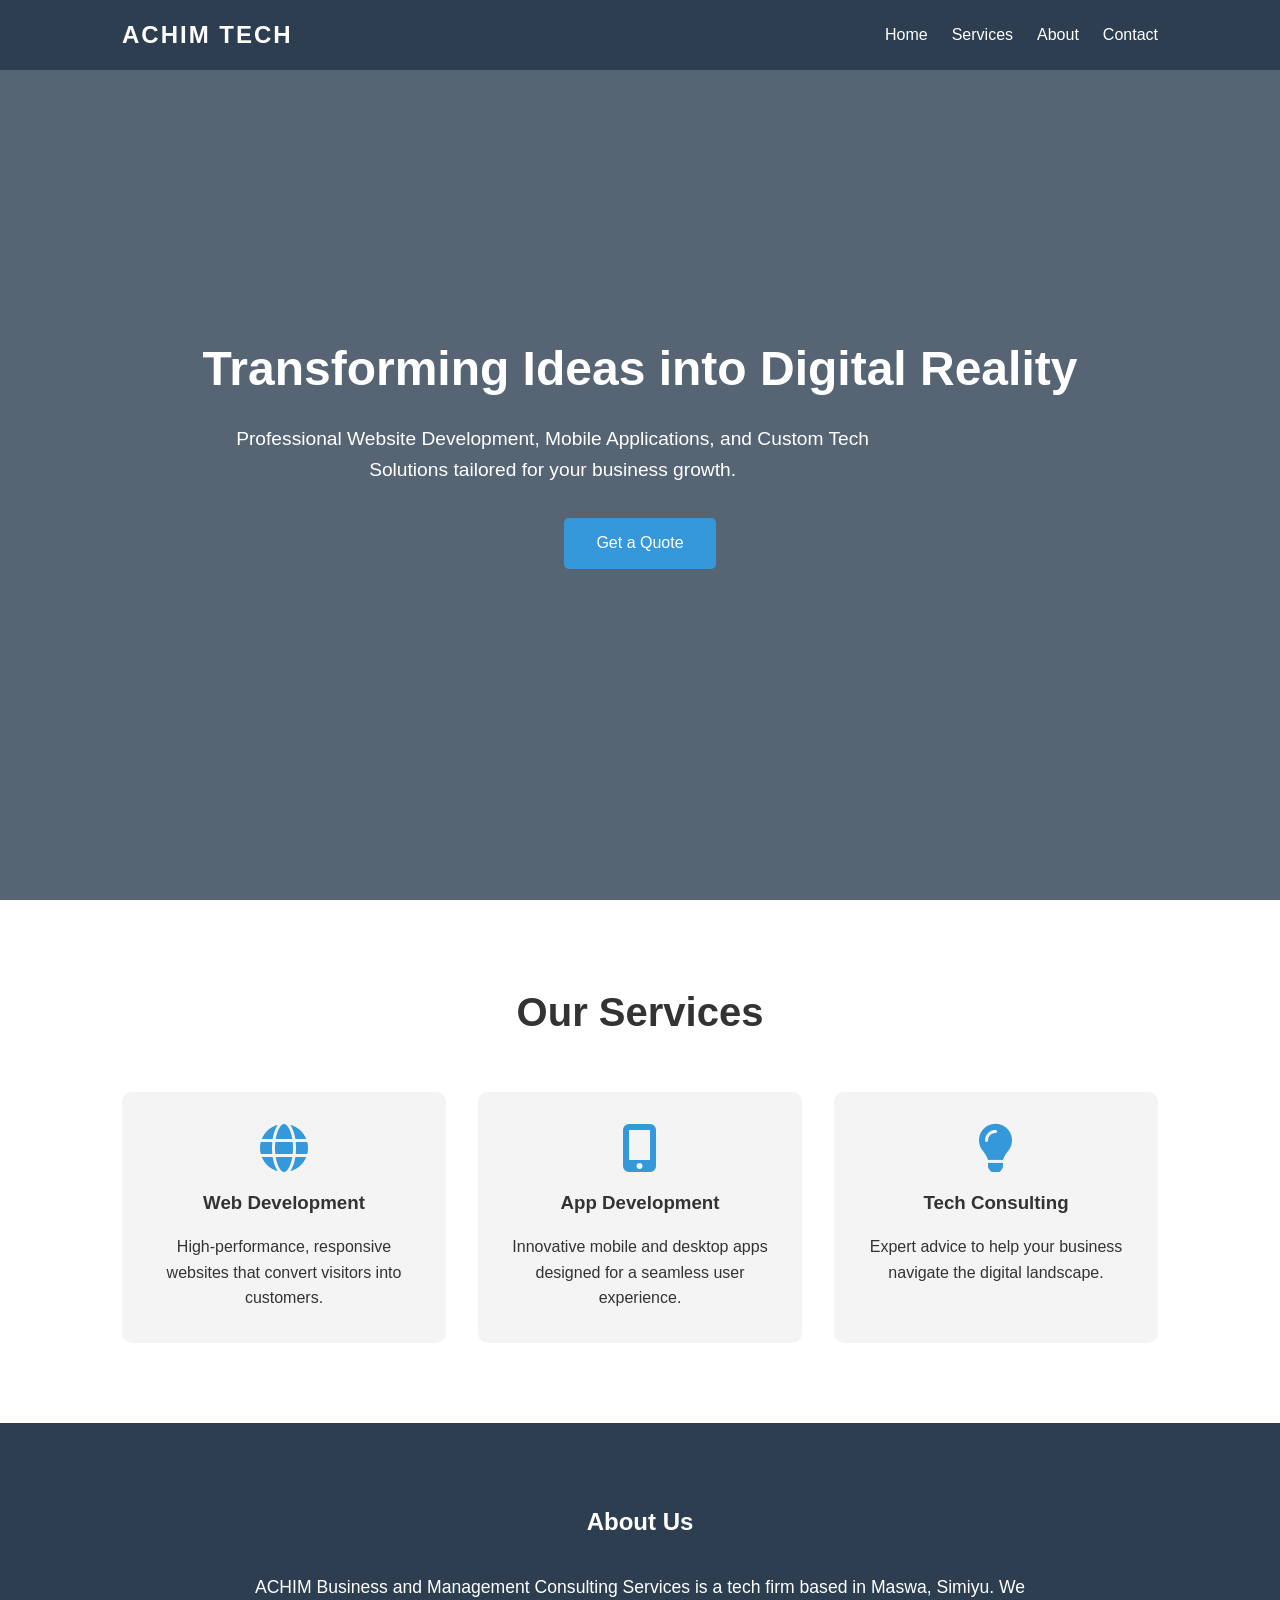
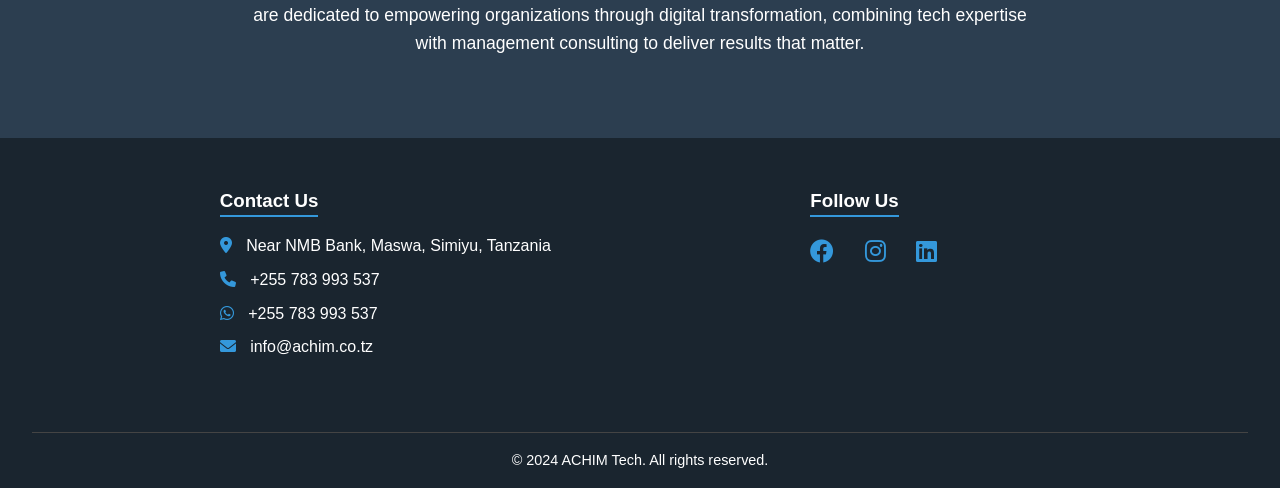
==== public/index.html @ 1b863cc3 "Initial commit: ACHIM Tech Website" ====
<!DOCTYPE html>
<html lang="en">
<head>
    <meta charset="UTF-8">
    <meta name="viewport" content="width=device-width, initial-scale=1.0">
    <title>ACHIM TECH | Web & App Development Maswa</title>
    <meta name="description" content="Professional Website Development, Mobile Applications, and Tech Solutions in Maswa, Simiyu. Near NMB Bank.">
    <!-- Open Graph for Social Media -->
    <meta property="og:title" content="ACHIM Business and Management Consulting Services">
    <meta property="og:description" content="Transforming Ideas into Digital Reality. Contact us for custom apps and websites.">
    <meta property="og:type" content="website">
    <link rel="stylesheet" href="style.css">
    <link rel="stylesheet" href="https://cdnjs.cloudflare.com/ajax/libs/font-awesome/6.0.0/css/all.min.css">
</head>
<body>
    <header>
        <nav>
            <div class="logo">ACHIM TECH</div>
            <ul>
                <li><a href="#home">Home</a></li>
                <li><a href="#services">Services</a></li>
                <li><a href="#about">About</a></li>
                <li><a href="#contact">Contact</a></li>
            </ul>
        </nav>
    </header>

    <section id="home" class="hero">
        <div class="hero-content">
            <h1>Transforming Ideas into Digital Reality</h1>
            <p>Professional Website Development, Mobile Applications, and Custom Tech Solutions tailored for your business growth.</p>
            <a href="https://wa.me/255783993537" class="btn">Get a Quote</a>
        </div>
    </section>

    <section id="services" class="services">
        <h2>Our Services</h2>
        <div class="service-grid">
            <div class="service-card">
                <i class="fas fa-globe"></i>
                <h3>Web Development</h3>
                <p>High-performance, responsive websites that convert visitors into customers.</p>
            </div>
            <div class="service-card">
                <i class="fas fa-mobile-alt"></i>
                <h3>App Development</h3>
                <p>Innovative mobile and desktop apps designed for a seamless user experience.</p>
            </div>
            <div class="service-card">
                <i class="fas fa-lightbulb"></i>
                <h3>Tech Consulting</h3>
                <p>Expert advice to help your business navigate the digital landscape.</p>
            </div>
        </div>
    </section>

    <section id="about" class="about">
        <h2>About Us</h2>
        <p>ACHIM Business and Management Consulting Services is a tech firm based in Maswa, Simiyu. We are dedicated to empowering organizations through digital transformation, combining tech expertise with management consulting to deliver results that matter.</p>
    </section>

    <footer id="contact">
        <div class="footer-content">
            <div class="footer-section">
                <h3>Contact Us</h3>
                <p><i class="fas fa-map-marker-alt"></i> Near NMB Bank, Maswa, Simiyu, Tanzania</p>
                <p><i class="fas fa-phone"></i> +255 783 993 537</p>
                <p><i class="fab fa-whatsapp"></i> +255 783 993 537</p>
                <p><i class="fas fa-envelope"></i> info@achim.co.tz</p>
            </div>
            <div class="footer-section">
                <h3>Follow Us</h3>
                <div class="social-links">
                    <a href="#"><i class="fab fa-facebook"></i></a>
                    <a href="#"><i class="fab fa-instagram"></i></a>
                    <a href="#"><i class="fab fa-linkedin"></i></a>
                </div>
            </div>
        </div>
        <div class="footer-bottom">
            &copy; 2024 ACHIM Tech. All rights reserved.
        </div>
    </footer>
</body>
</html>
---- public/style.css ----
/* Basic Reset */
* {
    margin: 0;
    padding: 0;
    box-sizing: border-box;
}

body {
    font-family: 'Segoe UI', Tahoma, Geneva, Verdana, sans-serif;
    line-height: 1.6;
    color: #333;
    scroll-behavior: smooth;
}

/* Header & Navigation */
header {
    background: #2c3e50;
    color: #fff;
    padding: 1rem 0;
    position: fixed;
    width: 100%;
    top: 0;
    z-index: 1000;
}

nav {
    display: flex;
    justify-content: space-between;
    align-items: center;
    max-width: 1100px;
    margin: auto;
    padding: 0 2rem;
}

.logo {
    font-size: 1.5rem;
    font-weight: bold;
    letter-spacing: 2px;
}

nav ul {
    display: flex;
    list-style: none;
}

nav ul li {
    margin-left: 1.5rem;
}

nav ul li a {
    color: #fff;
    text-decoration: none;
    font-weight: 500;
    transition: color 0.3s;
}

nav ul li a:hover {
    color: #3498db;
}

/* Hero Section */
.hero {
    height: 100vh;
    background: linear-gradient(rgba(44, 62, 80, 0.8), rgba(44, 62, 80, 0.8)), url('https://images.unsplash.com/photo-1451187580459-43490279c0fa?ixlib=rb-1.2.1&auto=format&fit=crop&w=1350&q=80');
    background-size: cover;
    background-position: center;
    display: flex;
    justify-content: center;
    align-items: center;
    text-align: center;
    color: #fff;
}

.hero-content h1 {
    font-size: 3rem;
    margin-bottom: 1rem;
}

.hero-content p {
    font-size: 1.2rem;
    margin-bottom: 2rem;
    max-width: 700px;
}

.btn {
    display: inline-block;
    background: #3498db;
    color: #fff;
    padding: 0.8rem 2rem;
    text-decoration: none;
    border-radius: 5px;
    transition: background 0.3s;
}

.btn:hover {
    background: #2980b9;
}

/* Services Section */
.services {
    padding: 5rem 2rem;
    max-width: 1100px;
    margin: auto;
    text-align: center;
}

.services h2 {
    margin-bottom: 3rem;
    font-size: 2.5rem;
}

.service-grid {
    display: grid;
    grid-template-columns: repeat(auto-fit, minmax(250px, 1fr));
    gap: 2rem;
}

.service-card {
    padding: 2rem;
    background: #f4f4f4;
    border-radius: 10px;
    transition: transform 0.3s;
}

.service-card:hover {
    transform: translateY(-10px);
}

.service-card i {
    font-size: 3rem;
    color: #3498db;
    margin-bottom: 1rem;
}

.service-card h3 {
    margin-bottom: 1rem;
}

/* About Section */
.about {
    background: #2c3e50;
    color: #fff;
    padding: 5rem 2rem;
    text-align: center;
}

.about h2 {
    margin-bottom: 2rem;
}

.about p {
    max-width: 800px;
    margin: auto;
    font-size: 1.1rem;
}

/* Footer Section */
footer {
    background: #1a252f;
    color: #fff;
    padding: 3rem 2rem 1rem;
}

.footer-content {
    display: flex;
    justify-content: space-around;
    flex-wrap: wrap;
    max-width: 1100px;
    margin: auto;
}

.footer-section {
    margin-bottom: 2rem;
    min-width: 250px;
}

.footer-section h3 {
    margin-bottom: 1rem;
    border-bottom: 2px solid #3498db;
    display: inline-block;
}

.footer-section p {
    margin-bottom: 0.5rem;
}

.footer-section i {
    margin-right: 10px;
    color: #3498db;
}

.social-links a {
    color: #fff;
    font-size: 1.5rem;
    margin-right: 1rem;
    transition: color 0.3s;
}

.social-links a:hover {
    color: #3498db;
}

.footer-bottom {
    text-align: center;
    margin-top: 2rem;
    padding-top: 1rem;
    border-top: 1px solid #444;
    font-size: 0.9rem;
}

/* Mobile Responsive */
@media (max-width: 768px) {
    nav {
        flex-direction: column;
    }
    nav ul {
        margin-top: 1rem;
    }
    nav ul li {
        margin: 0 0.5rem;
    }
    .hero-content h1 {
        font-size: 2rem;
    }
}
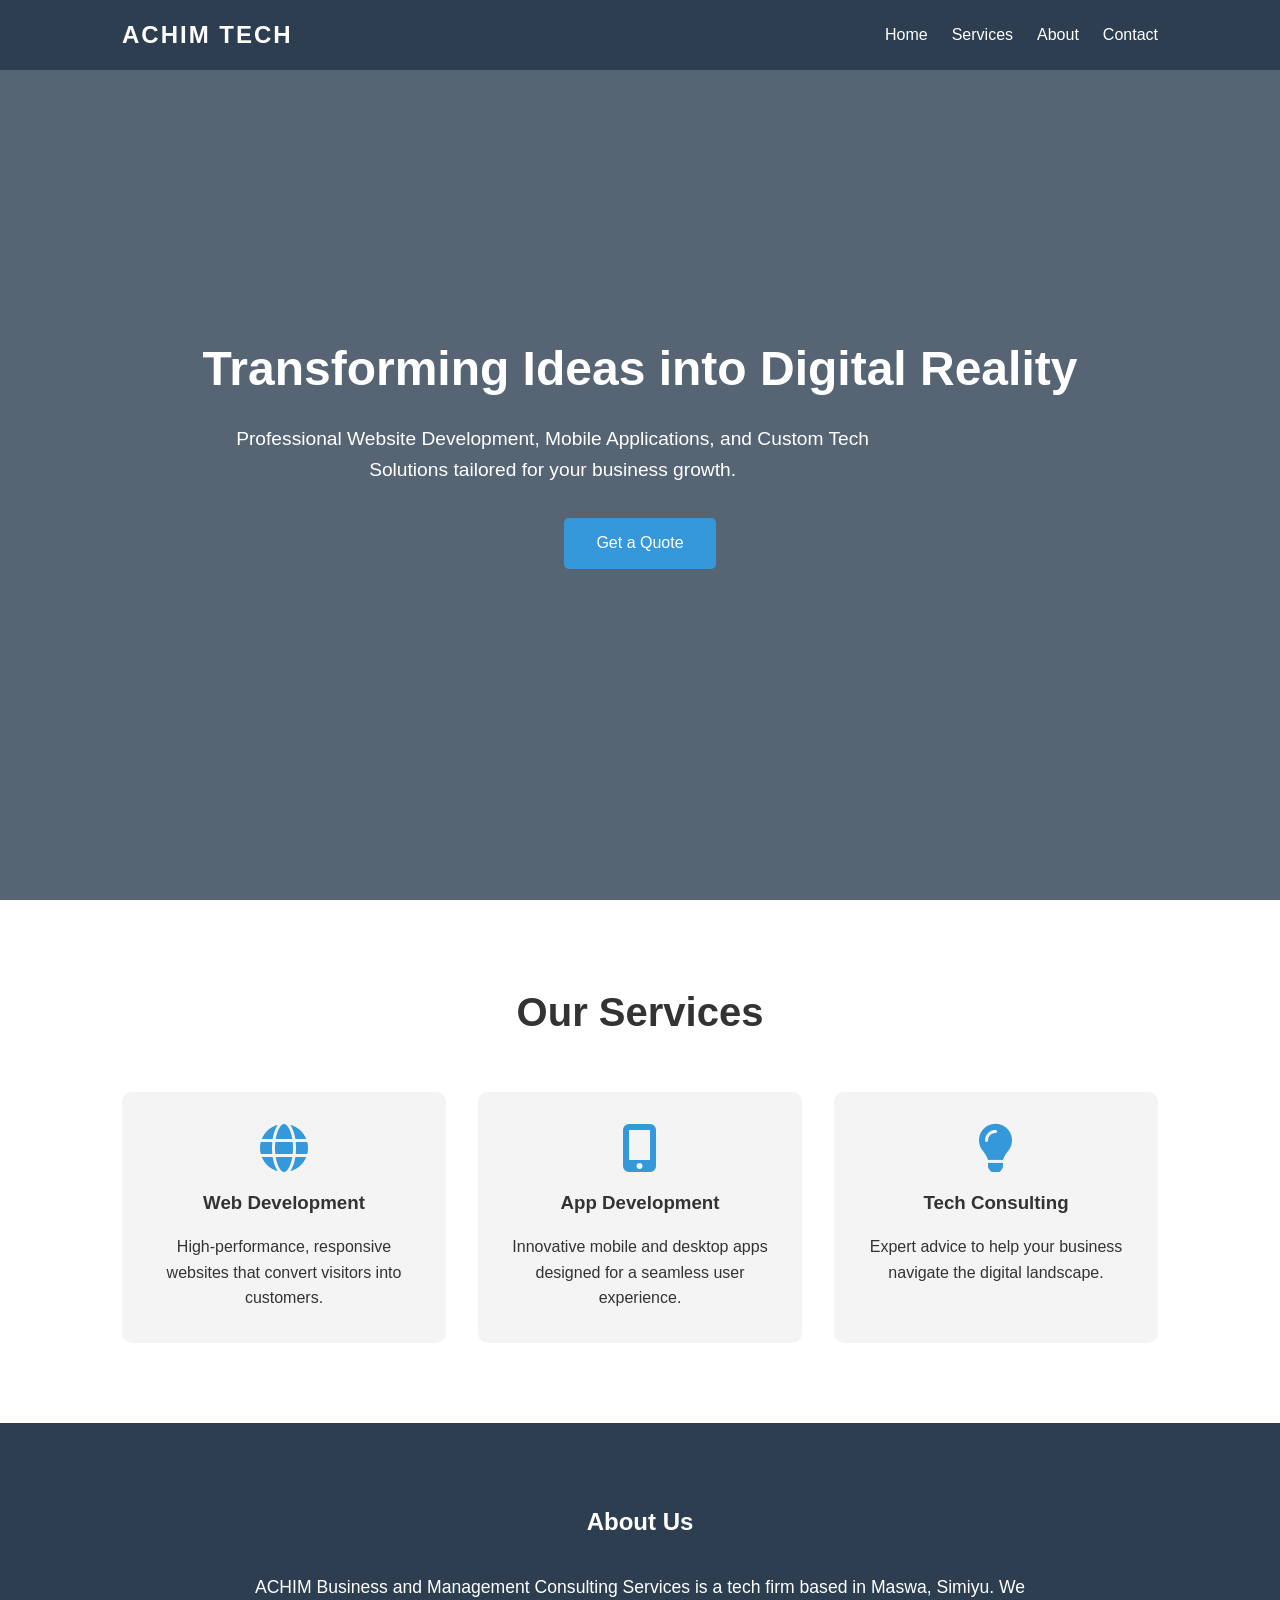
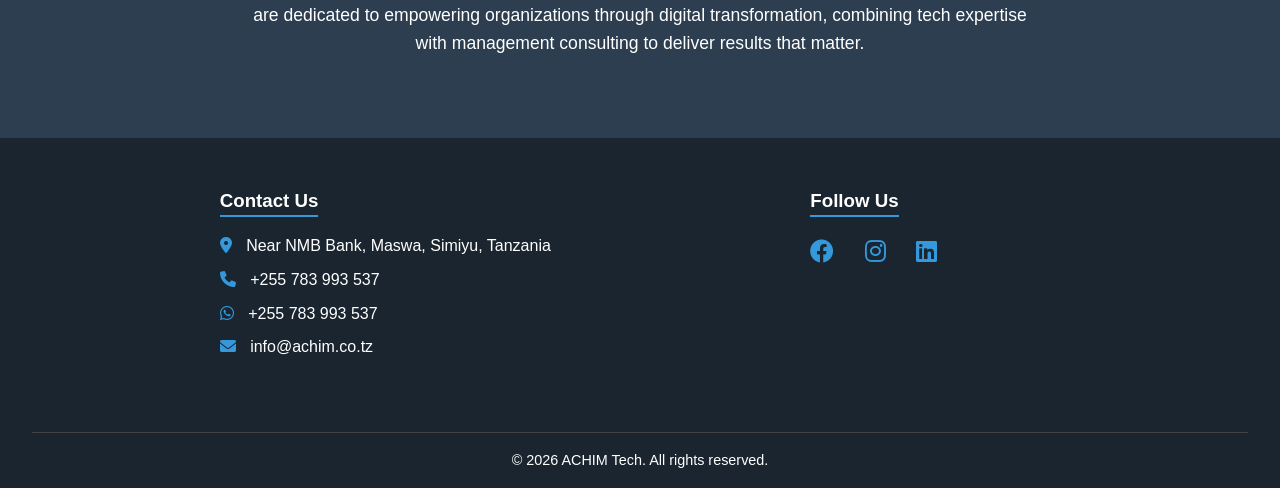
==== commit 2da3bc37: "Update footer year to 2026" ====
--- a/public/index.html
+++ b/public/index.html
@@ -78,7 +78,7 @@
             </div>
         </div>
         <div class="footer-bottom">
-            &copy; 2024 ACHIM Tech. All rights reserved.
+            &copy; 2026 ACHIM Tech. All rights reserved.
         </div>
     </footer>
 </body>
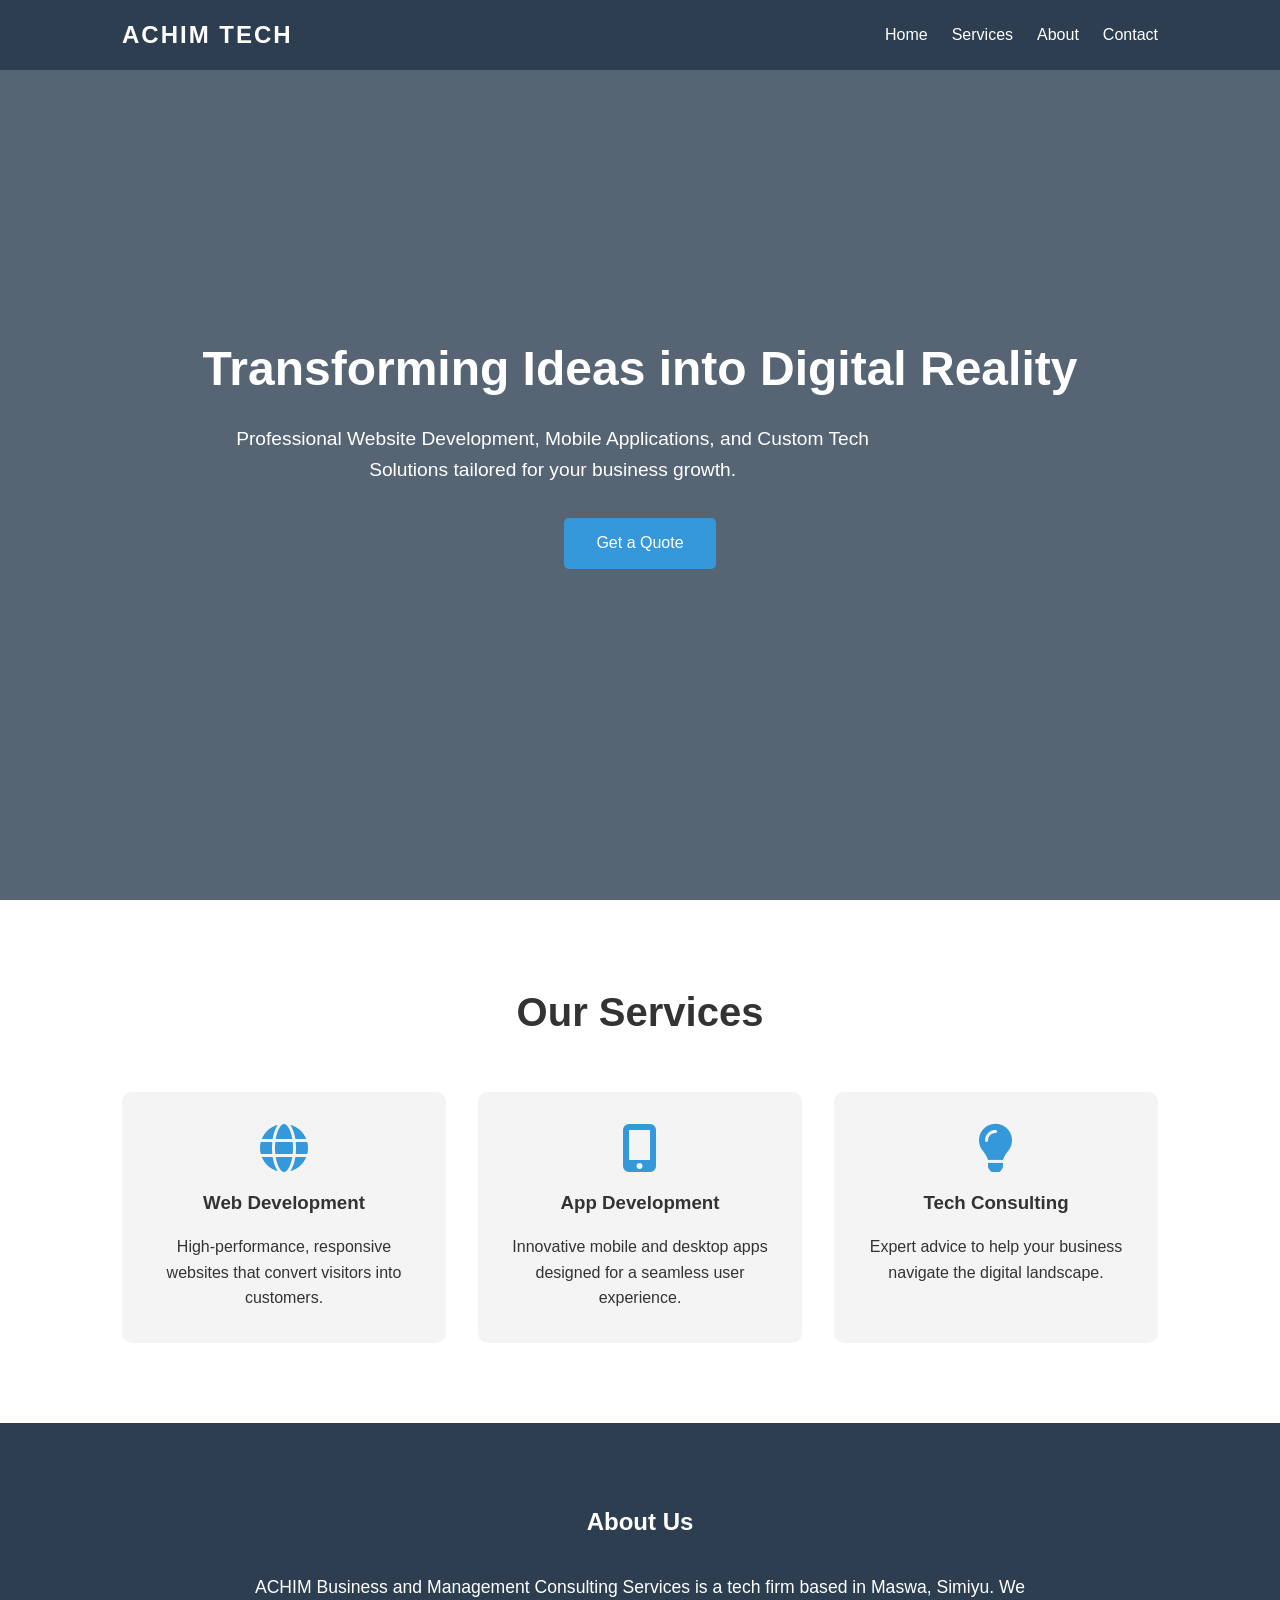
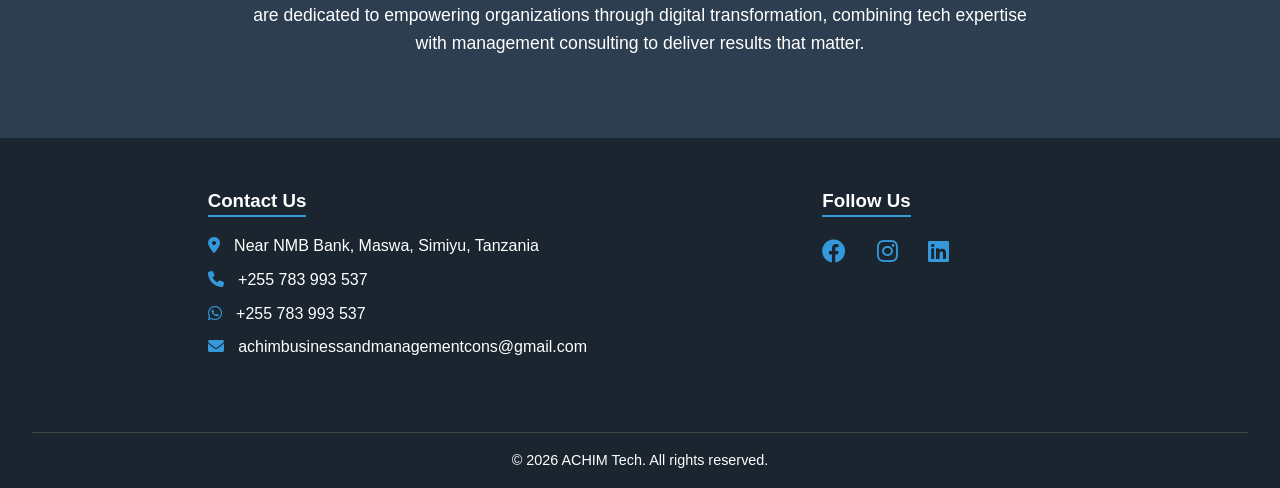
==== commit 91132804: "Update contact email" ====
--- a/public/index.html
+++ b/public/index.html
@@ -66,7 +66,7 @@
                 <p><i class="fas fa-map-marker-alt"></i> Near NMB Bank, Maswa, Simiyu, Tanzania</p>
                 <p><i class="fas fa-phone"></i> +255 783 993 537</p>
                 <p><i class="fab fa-whatsapp"></i> +255 783 993 537</p>
-                <p><i class="fas fa-envelope"></i> info@achim.co.tz</p>
+                <p><i class="fas fa-envelope"></i> <a href="mailto:achimbusinessandmanagementcons@gmail.com" style="color: inherit; text-decoration: none;">achimbusinessandmanagementcons@gmail.com</a></p>
             </div>
             <div class="footer-section">
                 <h3>Follow Us</h3>
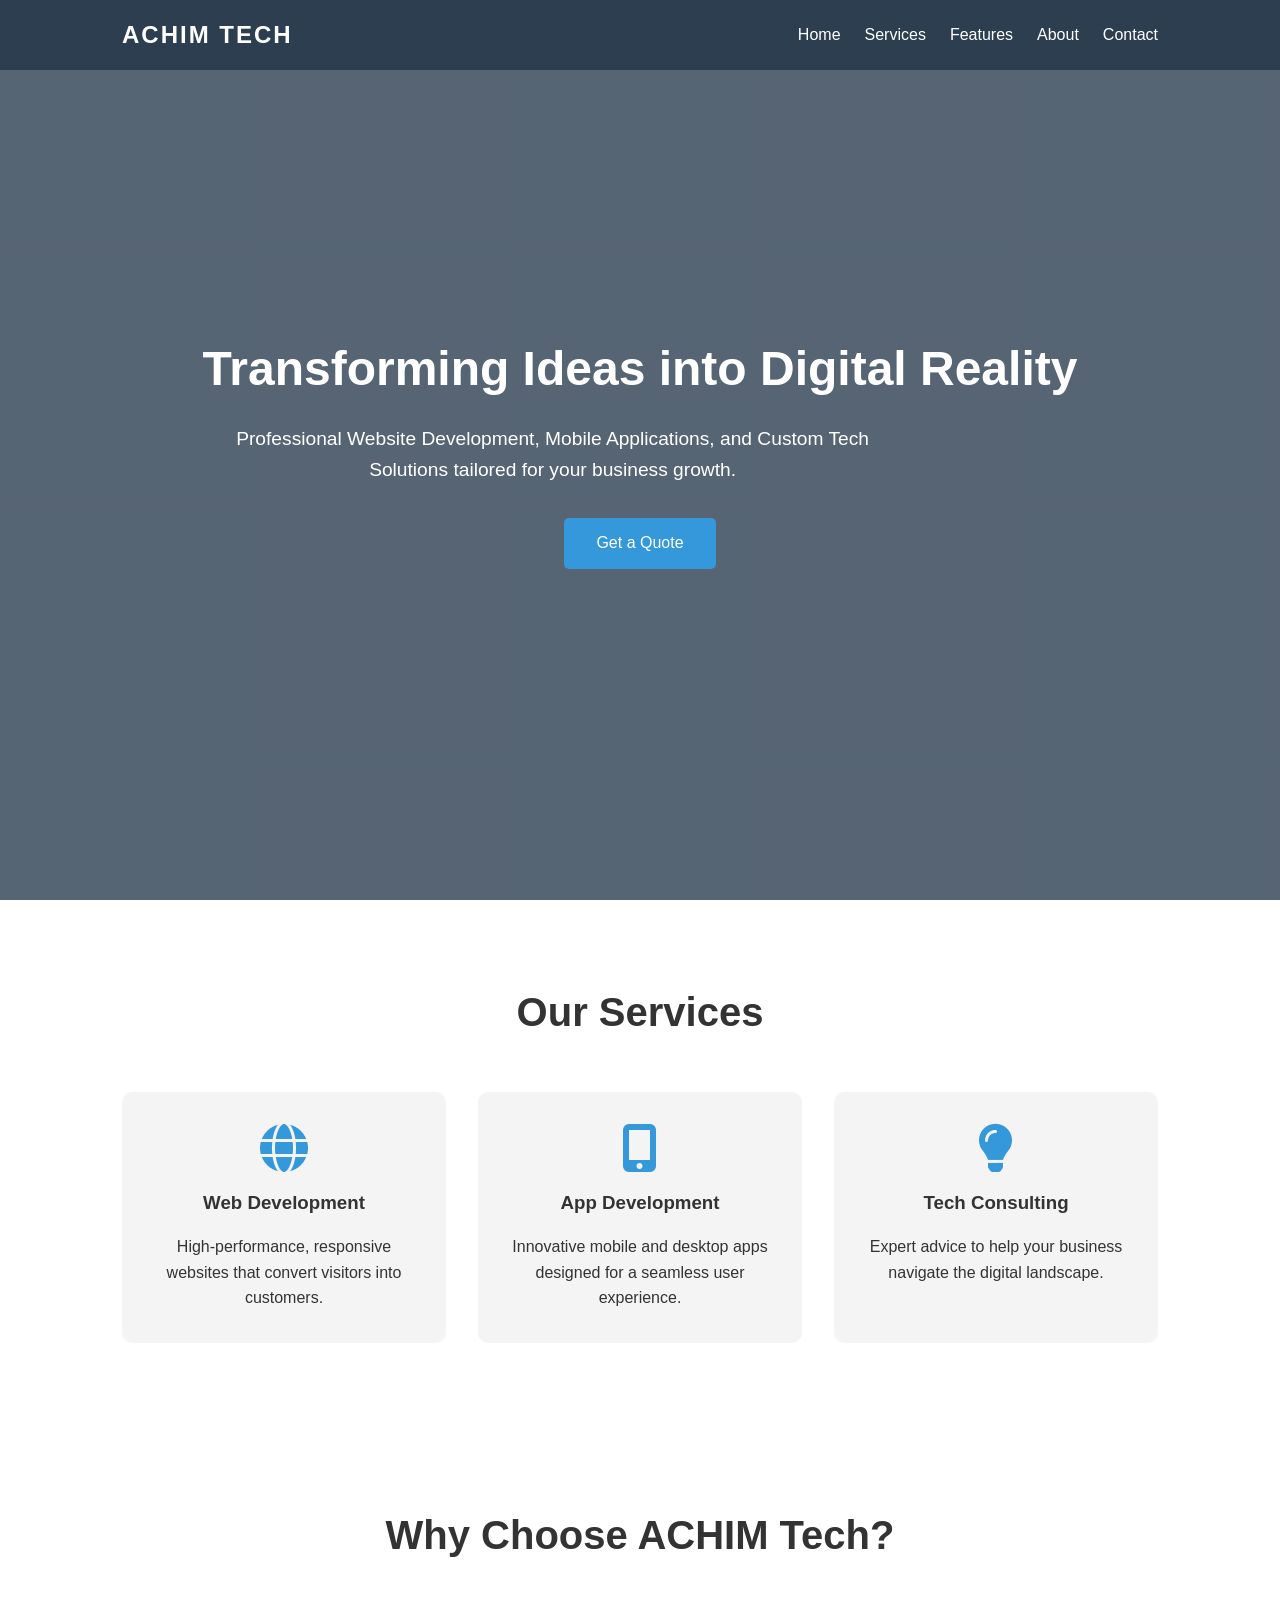
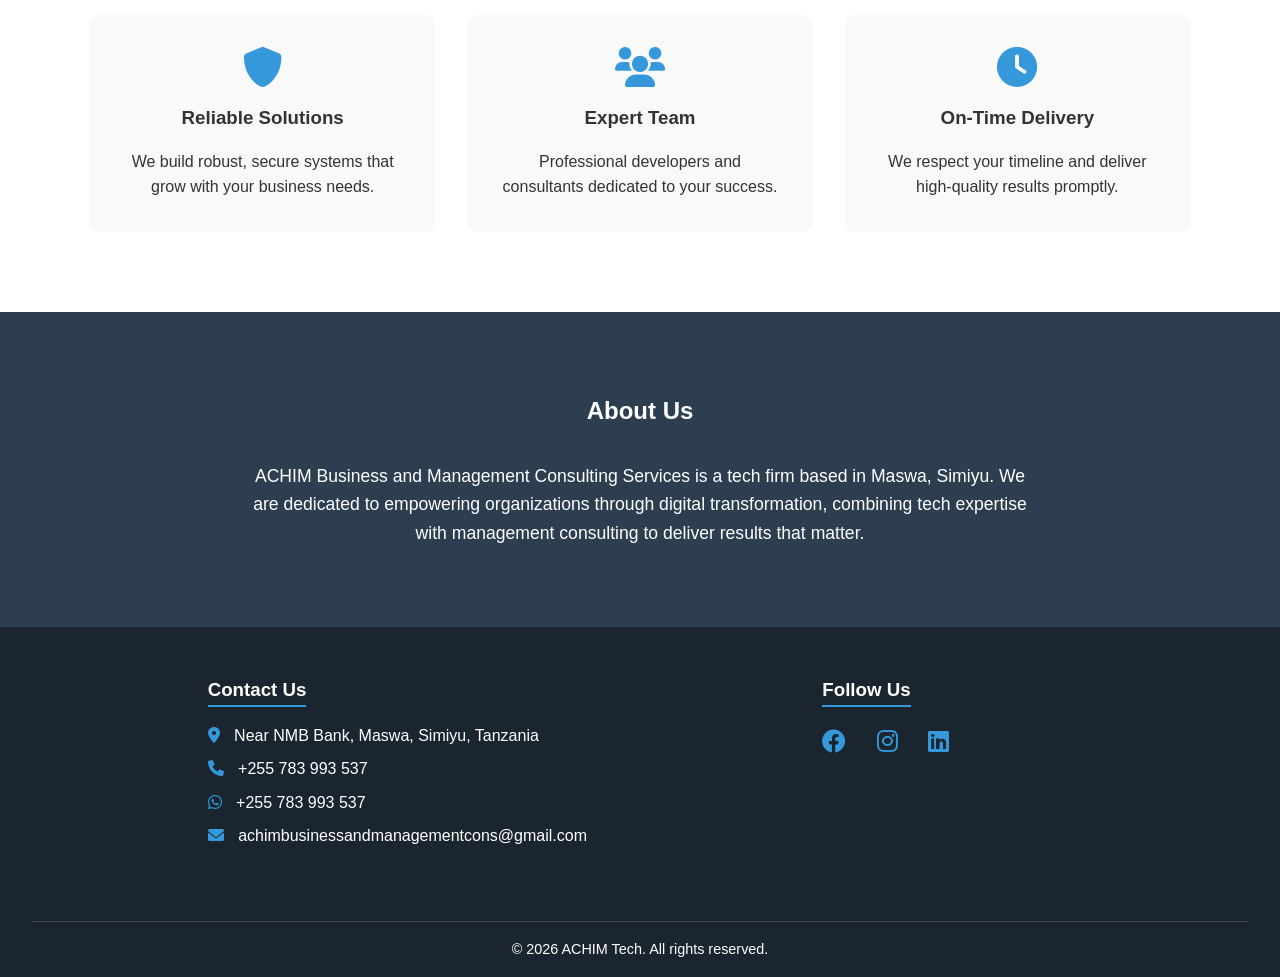
==== commit 31f20112: "Add simple features section and scroll animations" ====
--- a/public/index.html
+++ b/public/index.html
@@ -19,6 +19,7 @@
             <ul>
                 <li><a href="#home">Home</a></li>
                 <li><a href="#services">Services</a></li>
+                <li><a href="#features">Features</a></li>
                 <li><a href="#about">About</a></li>
                 <li><a href="#contact">Contact</a></li>
             </ul>
@@ -54,6 +55,29 @@
         </div>
     </section>
 
+    <section id="features" class="features">
+        <div class="container">
+            <h2>Why Choose ACHIM Tech?</h2>
+            <div class="features-grid">
+                <div class="feature-item reveal">
+                    <i class="fas fa-shield-alt"></i>
+                    <h3>Reliable Solutions</h3>
+                    <p>We build robust, secure systems that grow with your business needs.</p>
+                </div>
+                <div class="feature-item reveal">
+                    <i class="fas fa-users"></i>
+                    <h3>Expert Team</h3>
+                    <p>Professional developers and consultants dedicated to your success.</p>
+                </div>
+                <div class="feature-item reveal">
+                    <i class="fas fa-clock"></i>
+                    <h3>On-Time Delivery</h3>
+                    <p>We respect your timeline and deliver high-quality results promptly.</p>
+                </div>
+            </div>
+        </div>
+    </section>
+
     <section id="about" class="about">
         <h2>About Us</h2>
         <p>ACHIM Business and Management Consulting Services is a tech firm based in Maswa, Simiyu. We are dedicated to empowering organizations through digital transformation, combining tech expertise with management consulting to deliver results that matter.</p>
@@ -81,5 +105,20 @@
             &copy; 2026 ACHIM Tech. All rights reserved.
         </div>
     </footer>
+    <script>
+        // Reveal animation on scroll
+        function reveal() {
+            var reveals = document.querySelectorAll(".reveal");
+            for (var i = 0; i < reveals.length; i++) {
+                var windowHeight = window.innerHeight;
+                var elementTop = reveals[i].getBoundingClientRect().top;
+                var elementVisible = 150;
+                if (elementTop < windowHeight - elementVisible) {
+                    reveals[i].classList.add("active");
+                }
+            }
+        }
+        window.addEventListener("scroll", reveal);
+    </script>
 </body>
 </html>
--- a/public/style.css
+++ b/public/style.css
@@ -208,6 +208,56 @@
     font-size: 0.9rem;
 }
 
+/* Features Section */
+.features {
+    padding: 5rem 2rem;
+    background: #fff;
+    text-align: center;
+}
+
+.features h2 {
+    font-size: 2.5rem;
+    margin-bottom: 3rem;
+}
+
+.features-grid {
+    display: grid;
+    grid-template-columns: repeat(auto-fit, minmax(250px, 1fr));
+    gap: 2rem;
+    max-width: 1100px;
+    margin: auto;
+}
+
+.feature-item {
+    padding: 2rem;
+    border-radius: 10px;
+    background: #f9f9f9;
+    transition: transform 0.3s ease;
+}
+
+.feature-item i {
+    font-size: 2.5rem;
+    color: #3498db;
+    margin-bottom: 1rem;
+}
+
+.feature-item h3 {
+    margin-bottom: 1rem;
+}
+
+/* Scroll Animation Styles */
+.reveal {
+    position: relative;
+    transform: translateY(50px);
+    opacity: 0;
+    transition: all 1s ease;
+}
+
+.reveal.active {
+    transform: translateY(0);
+    opacity: 1;
+}
+
 /* Mobile Responsive */
 @media (max-width: 768px) {
     nav {
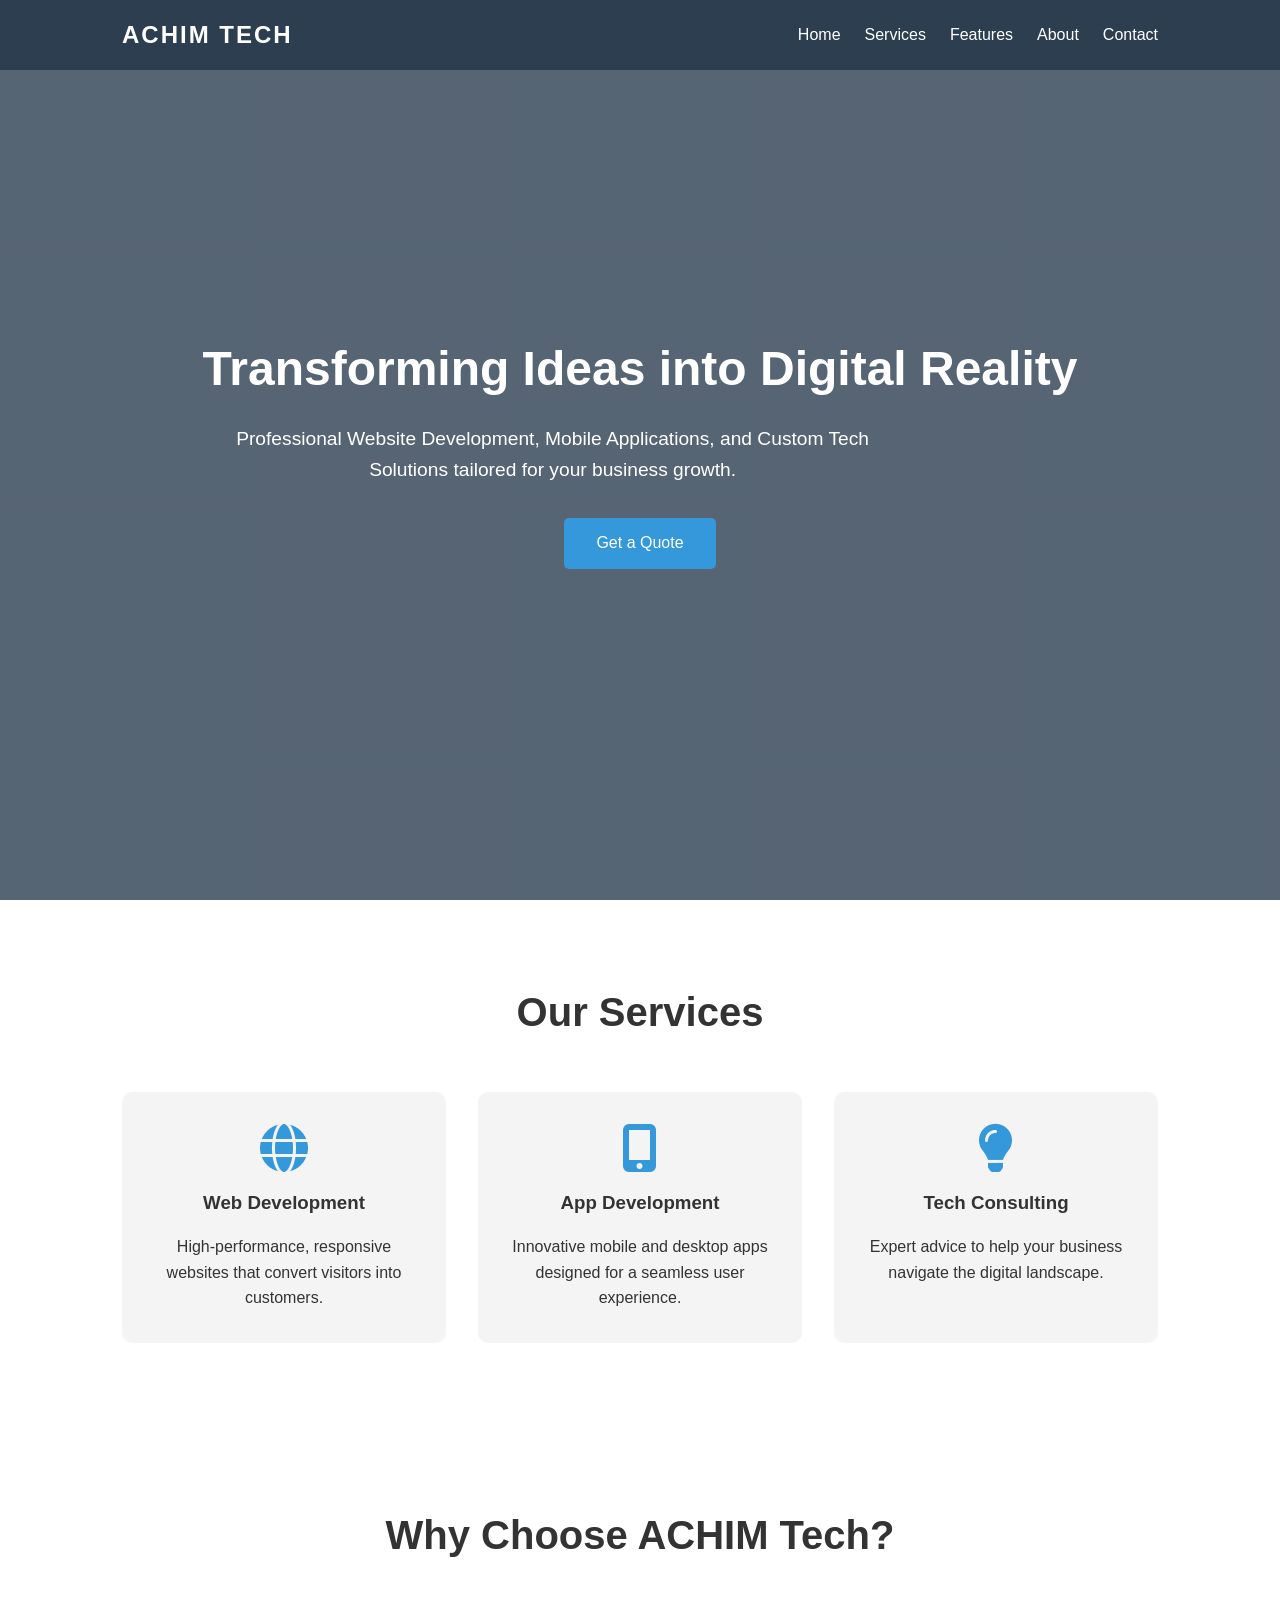
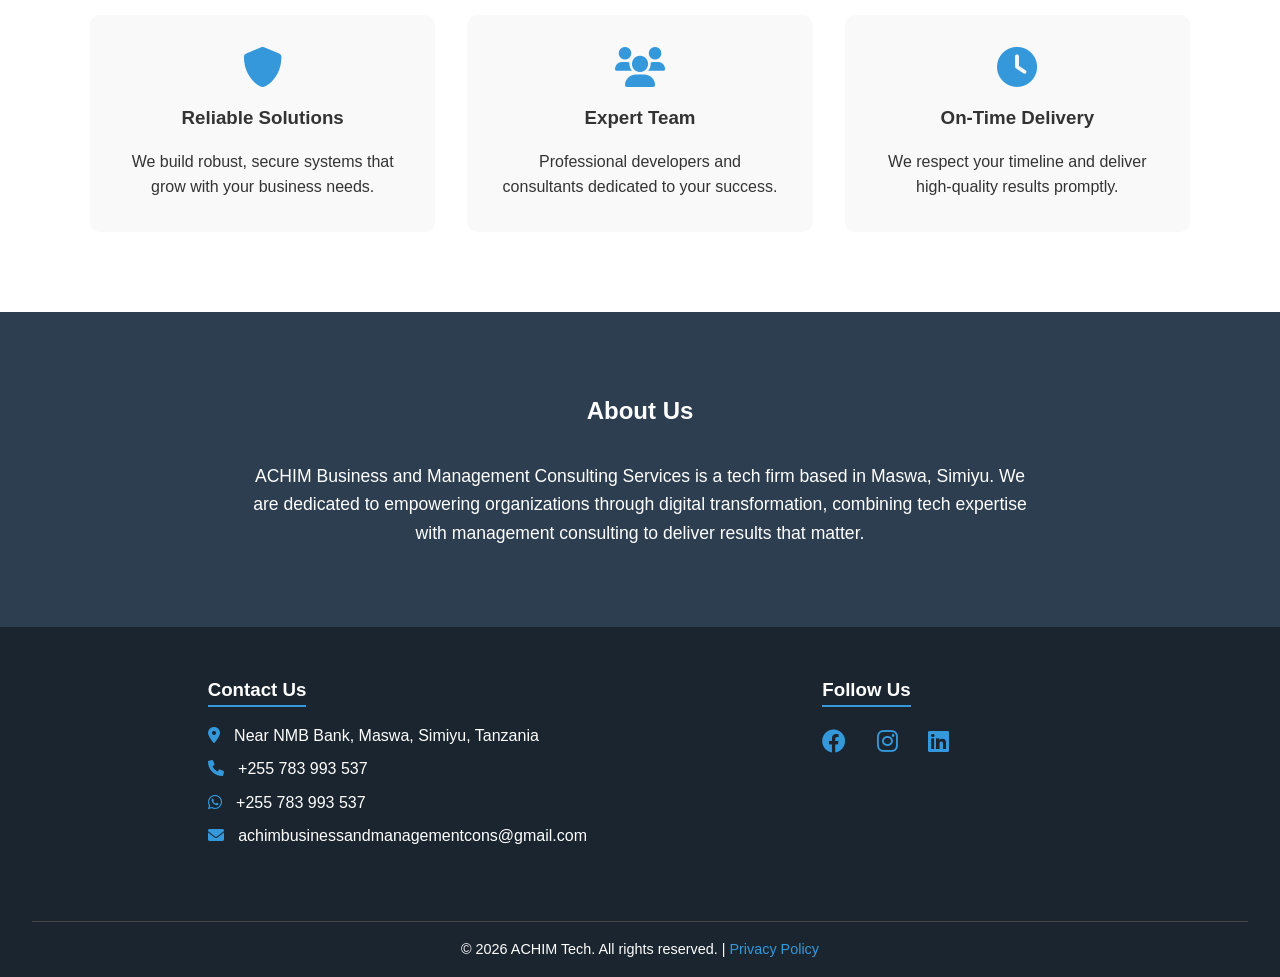
==== commit 140252f8: "Update Privacy Policy: Clarify offline status and zero data collection" ====
--- a/public/index.html
+++ b/public/index.html
@@ -3,6 +3,7 @@
 <head>
     <meta charset="UTF-8">
     <meta name="viewport" content="width=device-width, initial-scale=1.0">
+    <meta name="google-site-verification" content="google5ce8224e13fc2d13" />
     <title>ACHIM TECH | Web & App Development Maswa</title>
     <meta name="description" content="Professional Website Development, Mobile Applications, and Tech Solutions in Maswa, Simiyu. Near NMB Bank.">
     <!-- Open Graph for Social Media -->
@@ -102,7 +103,7 @@
             </div>
         </div>
         <div class="footer-bottom">
-            &copy; 2026 ACHIM Tech. All rights reserved.
+            &copy; 2026 ACHIM Tech. All rights reserved. | <a href="privacy-policy.html" style="color: #3498db; text-decoration: none;">Privacy Policy</a>
         </div>
     </footer>
     <script>
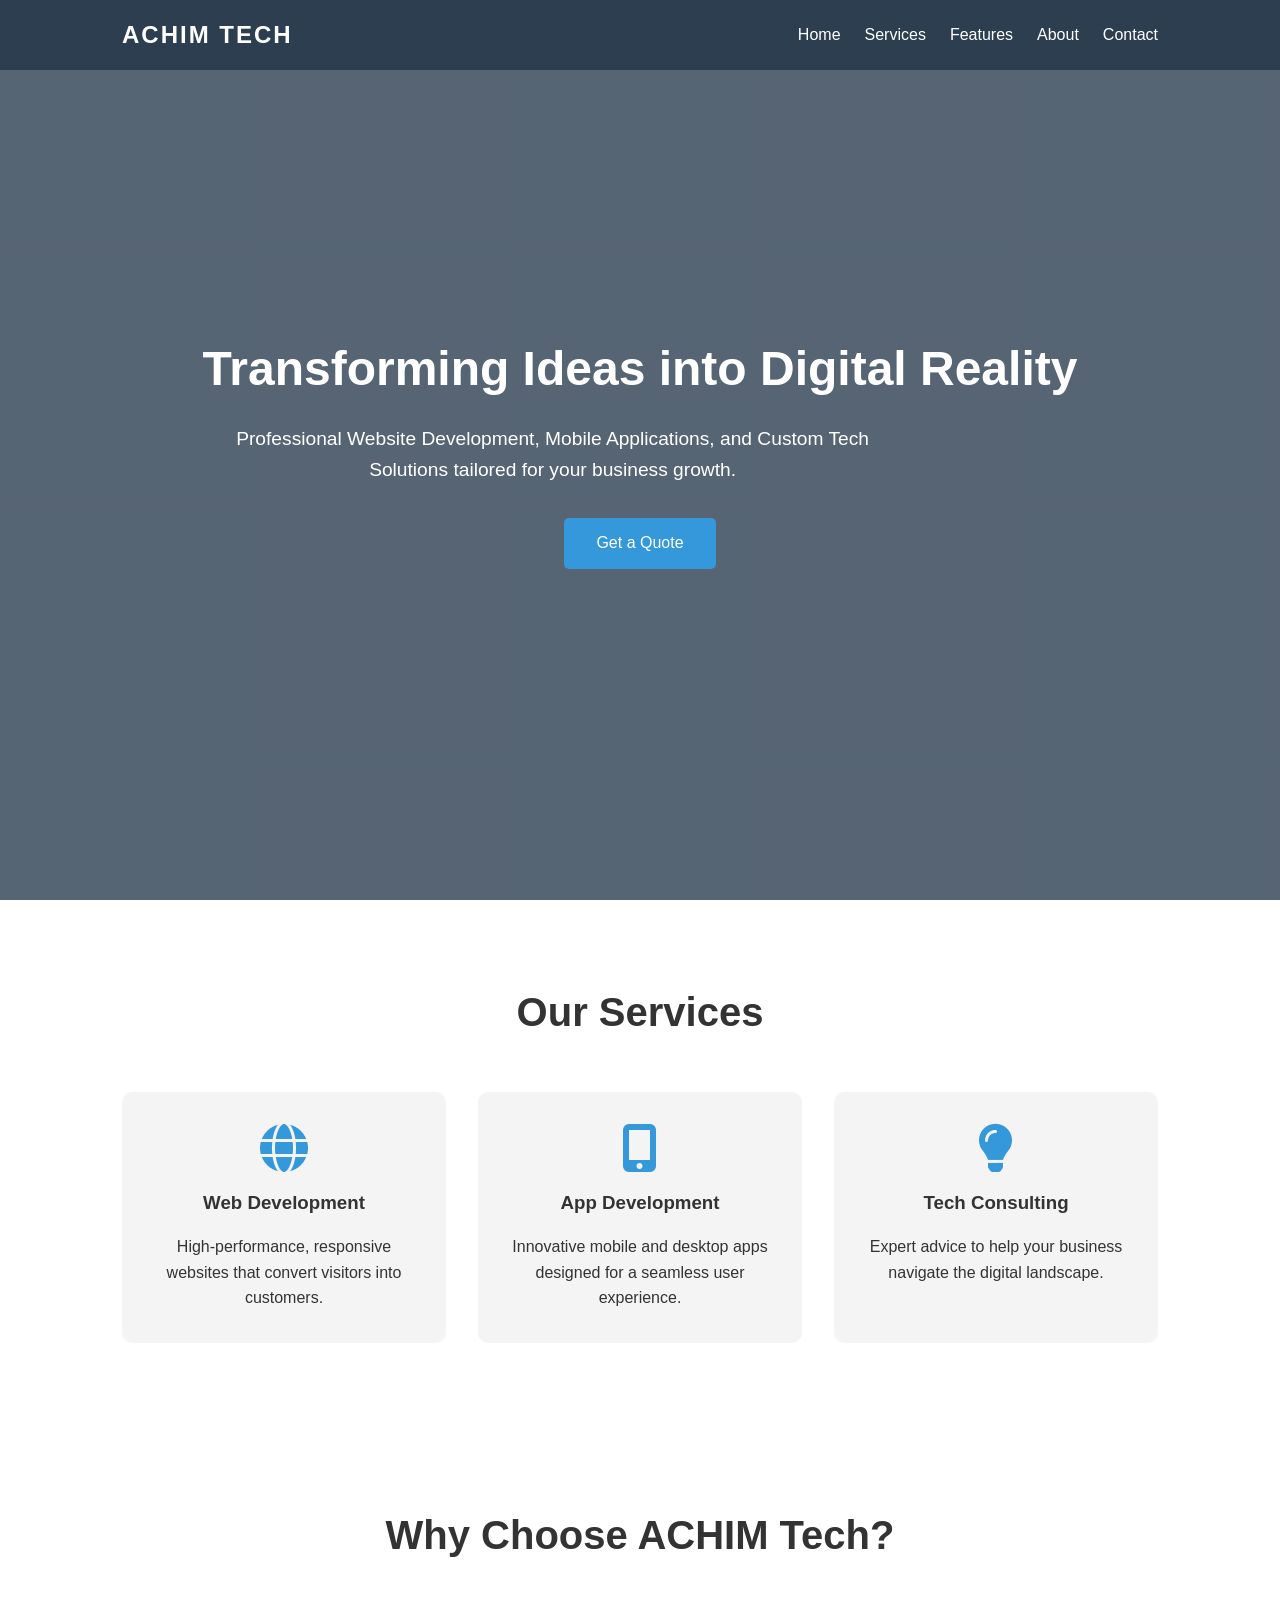
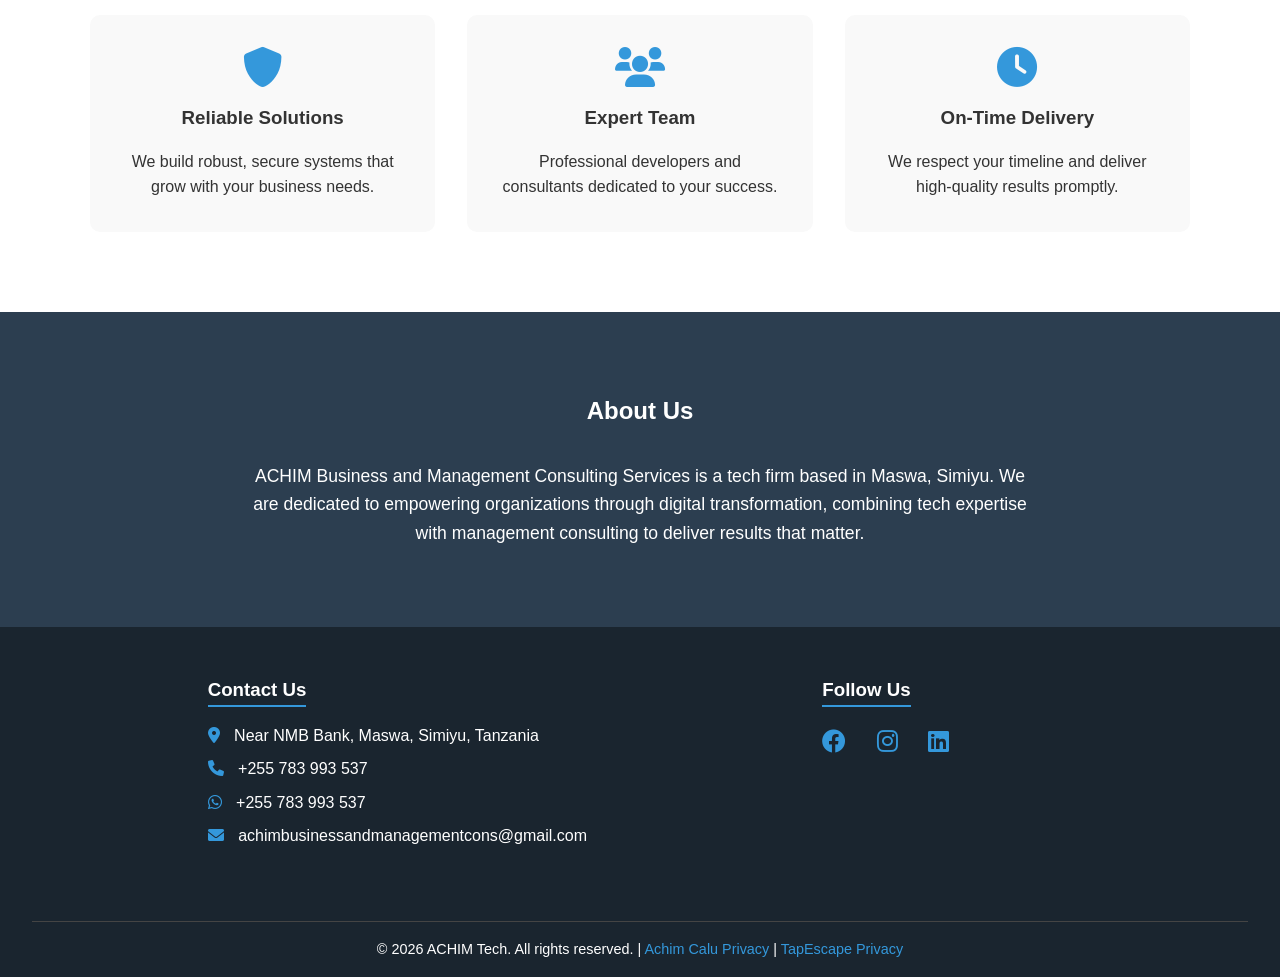
==== commit a47c5f04: "Add TapEscape privacy policy and update footer links" ====
--- a/public/index.html
+++ b/public/index.html
@@ -103,7 +103,9 @@
             </div>
         </div>
         <div class="footer-bottom">
-            &copy; 2026 ACHIM Tech. All rights reserved. | <a href="privacy-policy.html" style="color: #3498db; text-decoration: none;">Privacy Policy</a>
+            &copy; 2026 ACHIM Tech. All rights reserved. |
+            <a href="privacy-policy.html" style="color: #3498db; text-decoration: none;">Achim Calu Privacy</a> |
+            <a href="tapescape-privacy.html" style="color: #3498db; text-decoration: none;">TapEscape Privacy</a>
         </div>
     </footer>
     <script>
